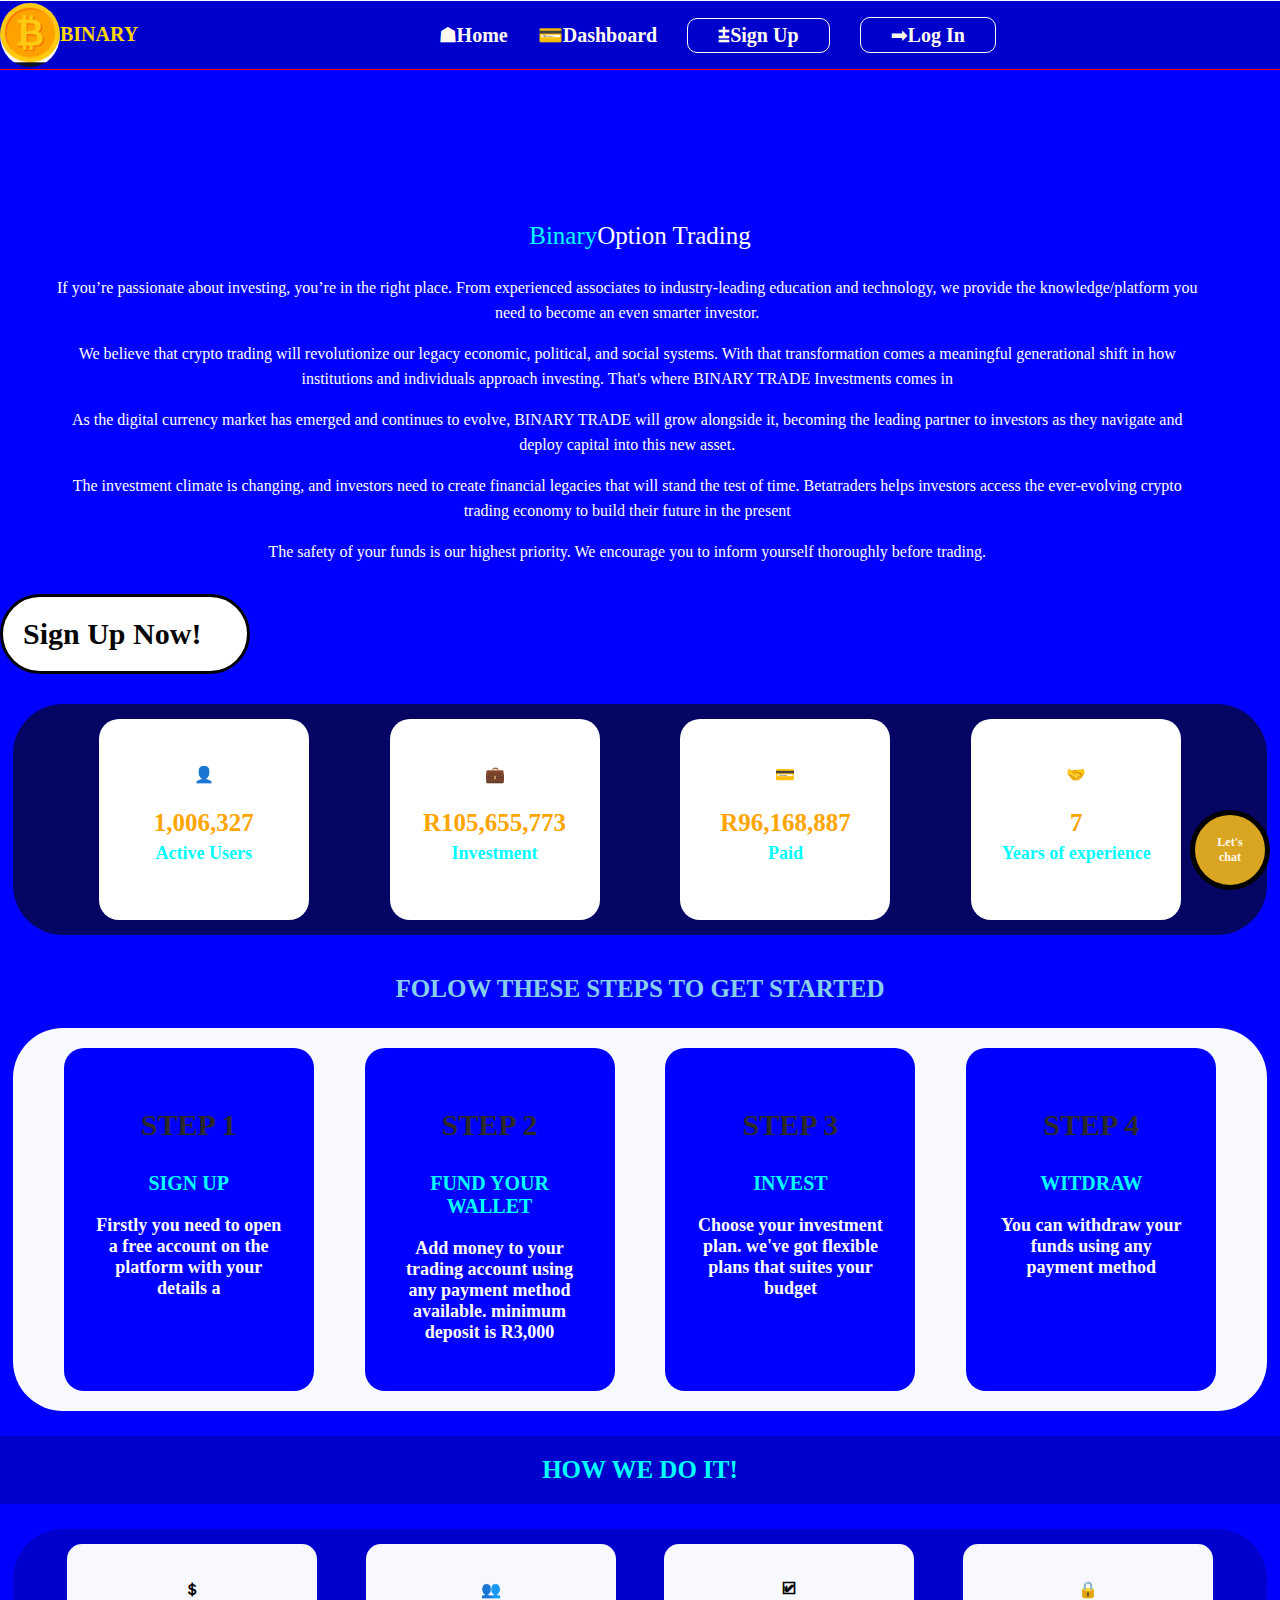
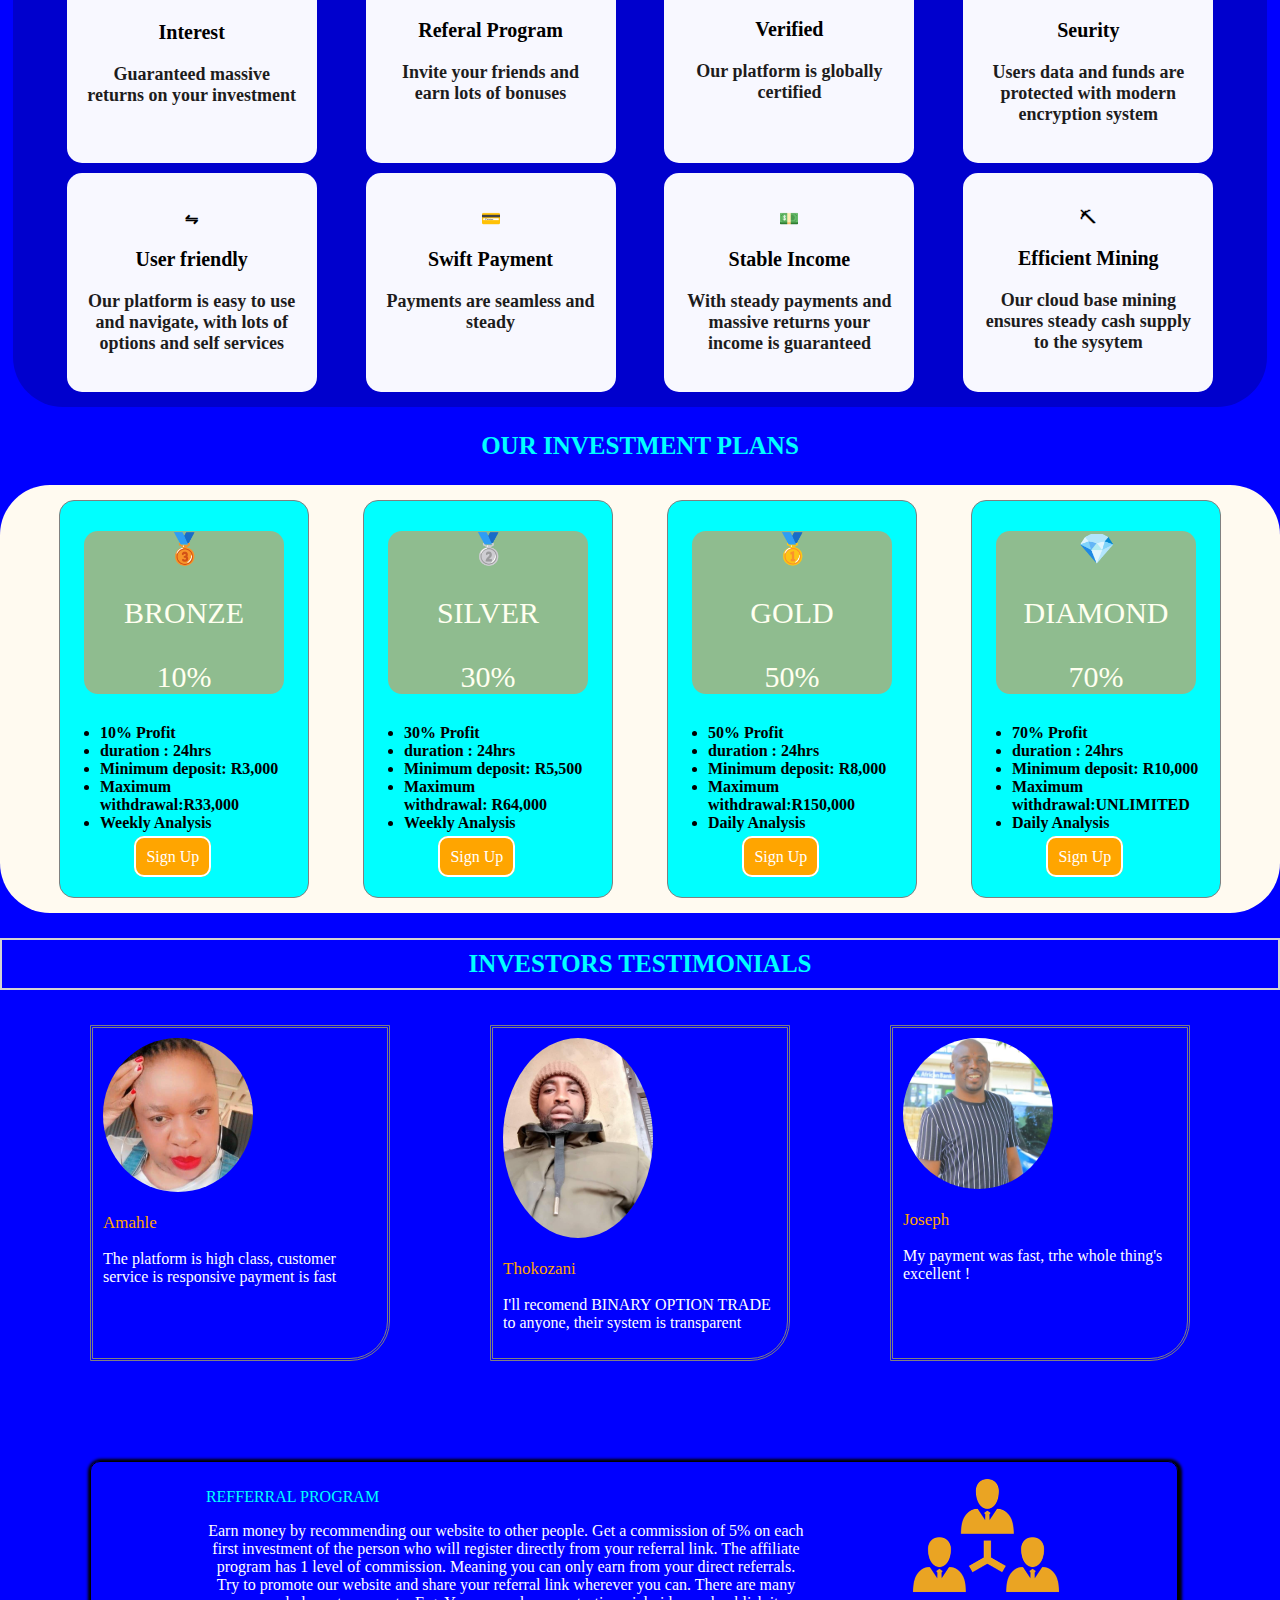
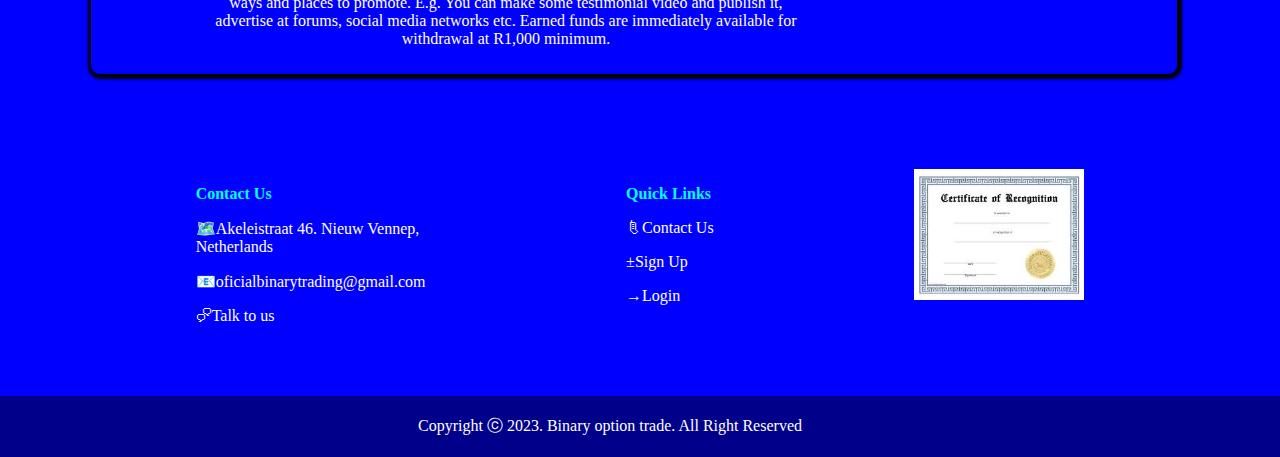
==== index.html @ 76a75206 "Add files via upload" ====
<!DOCTYPE html>
<html>
  <head>
    <title>BINARY TRADE</title>
    <meta charset="UTF-8">
    <meta name="viewport" content="width=device-width,initial-scale=1.0 user-scalable=no">

    <link rel="stylesheet" href="trade.css">
    <link rel="stylesheet" href="mobile.css">

    <script src="https://ajax.googleapis.com/ajax/libs/jquery/3.6.4/jquery.min.js"></script>

  </head>

  
<body>

<header>
<div class="nav">

<div class="nl">
<img class="logo" src="pix/logo.jpg">
<p class="name">BINARY</p>
</div>

<div class="menu">
  <nav>
    <ul>
      <li id="subm1"><a href="index.html">&#9751;Home</a><li>
      <li id="subm1"><a href="pay.html">&#128179;Dashboard</a><li>
      <li id="subm"><a href="reg.html">&#10866;Sign Up</a><li>
      <li id="subm"><a href="login.html">&#10143;Log In</a><li>
    </ul>
  </nav>

</div>

</div>
<button id="menuBt">&#9779;</button>
</header>

<div class="mobile-navigation-bar">
  <div id="smenu"><a href="index.html">Home</a></div>

  <div id="smenu"><a href="pay.html">Dashboard</a></div>

  <div id="smenu"><a href="reg.html">Register</a></div>

  <div id="smenu"><a href="login.html">Log In</a></div>
</div>

<div class="first-box">

<div class="welcome">
  <p id="head-w"><span class="b-w">Binary</span>Option Trading</p>

  <p id="wwd">
  If you’re passionate about investing, you’re in the right place. From experienced associates to industry-leading education and technology, we provide the knowledge/platform you need to become an even smarter investor.
  </p>

  <p id="wwd">
  We believe that crypto trading will revolutionize our legacy economic, political, and social systems. With that transformation comes a meaningful generational shift in how institutions and individuals approach investing. That's where BINARY TRADE Investments comes in
  </p>

  <p id="wwd">
  As the digital currency market has emerged and continues to evolve, BINARY TRADE will grow alongside it, becoming the leading partner to investors as they navigate and deploy capital into this new asset.
  </p>

  <p id="wwd">
  The investment climate is changing, and investors need to create financial legacies that will stand the test of time. Betatraders helps investors access the ever-evolving crypto trading economy to build their future in the present
  </p>

  <p id="wwd">
  The safety of your funds is our highest priority. We encourage you to inform yourself thoroughly before trading.
  </p>
  </div>

</div>

<p class="ss"><a href="reg.html">Sign Up Now</a>&#33;</p>

<div class="experience">
  <div>
    <p>&#128100;</p><p class="exp-desc">1,006,327 <br> <span class="exp-desc1">Active Users </span></p>
  </div>

  <div>
    <p>&#128188;</p><p class="exp-desc"> R105,655,773 <br> <span class="exp-desc1">Investment</span></p>
  </div>

  <div>
    <p>&#128179;</p><p class="exp-desc">R96,168,887 <br> <span class="exp-desc1">Paid  </span></p>
  </div>

  <div>
    <p>&#129309;</p><p class="exp-desc">7 <br> <span class="exp-desc1">Years of experience </span></p>
  </div>

</div>

<p class="step-word">FOLOW THESE STEPS TO GET STARTED</p>

<div class="steps">

  <div>
    <p>STEP 1</p>
    <p id="step-word1">SIGN UP</p>
    <p id="step-word2">Firstly you need to open a free account on the platform with your details a</p>
  </div>

  <div>
    <p>STEP 2</p>
    <p id="step-word1">FUND YOUR WALLET</p>
    <p id="step-word2">Add money to your trading account using any payment method available. minimum deposit is R3,000</p>
  </div>

  <div>
    <p>STEP 3</p>
    <p id="step-word1">INVEST</p>
    <p id="step-word2">Choose your investment plan. we've got flexible plans that suites your budget</p>
  </div>

  <div>
    <p>STEP 4</p>
    <p id="step-word1">WITDRAW</p>
    <p id="step-word2">You can withdraw your funds using any payment method</p>
  </div>

</div>


<p class="do">HOW WE DO IT! </p>

  <div class="we-do">

  <div>
    <p>&#65284;</p> 
    <p id="do-word">Interest</p> 
    <p id="do-word1">Guaranteed massive returns on your investment </p>
  </div>

  <div><p>&#128101;</p> 
    <p id="do-word">Referal Program</p>
     <p id="do-word1">Invite your friends and earn lots of bonuses</p>
  </div>

  <div>
    <p>&#128505;</p> 
    <p id="do-word">Verified</p> 
    <p id="do-word1">Our platform is globally certified</p>
  </div>

  <div>
    <p>&#128274;</p> 
    <p id="do-word">Seurity</p> 
    <p id="do-word1">Users data and funds are protected with modern encryption system</p>
  </div>

  <div>
    <p>&#8651;</p> 
    <p id="do-word">User friendly</p>  
    <p id="do-word1">Our platform is easy to use and navigate, with lots of options and self services</p>
  </div>

  <div>
    <p>&#128179;</p> 
    <p id="do-word">Swift Payment</p> <p id="do-word1">Payments are seamless and steady</p>
  </div>

  <div>
    <p>&#128181;</p> 
    <p id="do-word">Stable Income</p> 
    <p id="do-word1">With steady payments and massive returns your income is guaranteed</p>
  </div>

  <div>
    <p>&#9935;</p> 
    <p id="do-word">Efficient Mining</p> 
    <p id="do-word1">Our cloud base mining ensures steady cash supply to the sysytem</p>
  </div>

</div>

<p class="plan">OUR INVESTMENT PLANS</p>

<div class="big-plans">


  <div>
    <div class="plans-word1"><p>&#129353;</p> <p>BRONZE</p> <p>10%</p></div>

    <div class="plans-list">
      <ul>
        <li>10% Profit</li>
        <li>duration : 24hrs</li>
        <li>Minimum deposit: R3,000</li>
        <li>Maximum <br> withdrawal:R33,000</li>
        <li>Weekly Analysis</li>
      </ul>
   </div>

   <p class="plan-btn"><a href="beta-sign-up.html">Sign Up</a></p>

  </div>

  <div>

    <div class="plans-word1"><p>&#129352;</p> <p>SILVER</p> <p>30%</p></div>

    <div class="plans-list">
      <ul>
        <li>30% Profit</li>
        <li>duration : 24hrs</li>
        <li>Minimum deposit: R5,500</li>
        <li>Maximum <br> withdrawal: R64,000</li>
        <li>Weekly Analysis</li>
      </ul>
    </div>

    <p class="plan-btn"><a href="beta-sign-up.html">Sign Up</a></p>

  </div>

  <div>

    <div class="plans-word1"><p>&#129351;</p> <p>GOLD</p> <p>50%</p></div>

    <div class="plans-list">
      <ul>
        <li>50% Profit</li>
        <li>duration : 24hrs</li>
        <li>Minimum deposit: R8,000</li>
        <li>Maximum <br> withdrawal:R150,000</li>
        <li>Daily Analysis</li>
      </ul>
    </div>

    <p class="plan-btn"><a href="beta-sign-up.html">Sign Up</a></p>

  </div>

  <div>

    <div class="plans-word1"><p>&#128142;</p> <p>DIAMOND</p> <p>70%</p></div>

    <div class="plans-list">
      <ul>
        <li>70% Profit</li>
        <li>duration : 24hrs</li>
        <li>Minimum deposit: R10,000</li>
        <li>Maximum <br> withdrawal:UNLIMITED</li>
        <li>Daily Analysis</li>
      </ul>
    </div>

    <p class="plan-btn"><a href="beta-sign-up.html">Sign Up</a></p>

  </div>


</div>


<p class="testimonials">INVESTORS TESTIMONIALS</p>

<div class="investors">

  <div>
    <img class="inv-pix" src="pix/ama.jpg" >

    <p class="inv-name">Amahle</p>

    <p class="inv-word">The platform is high class, customer service is responsive payment is fast</p>
  </div>

  <div>
    <img class="inv-pix" src="pix/tok.jpg" >

    <p class="inv-name">Thokozani</p>

    <p class="inv-word">I'll recomend BINARY OPTION TRADE to anyone, their system is transparent</p>
  </div>

  <div>
    <img class="inv-pix" src="pix/jo.jpg">

    <p class="inv-name">Joseph</p>

    <p class="inv-word">My payment was fast, trhe whole thing's excellent !</p>
  </div>


</div>


<div class="ref-box">

  <div class="ref-wdd">
    <p id="ref-head">REFFERRAL PROGRAM</p>

    <p id="ref-wd">Earn money by recommending our website to other people. Get a commission of 5% on each first investment of the person who will register directly from your referral link. The affiliate program has 1 level of commission. Meaning you can only earn from your direct referrals. Try to promote our website and share your referral link wherever you can. There are many ways and places to promote. E.g. You can make some testimonial video and publish it, advertise at forums, social media networks etc. Earned funds are immediately available for withdrawal at R1,000 minimum.</p>
  </div>

  <div class="ref-pics">
    <img id="ref-pix" src="pix/referral.png">
  </div>

</div>


<div class="last">

  <div class="last2">
    <p id="last-head">Contact Us</p>
    <p>&#128506;&#65039;Akeleistraat 46. Nieuw Vennep,<br> Netherlands</p>
    <p>&#128231;oficialbinarytrading@gmail.com</p>
    <p><a href="#">&#128490;Talk to us</a></p>
  </div>

  <div  class="last2">
    <p id="last-head">Quick Links</p>
    <p><a href="#">&#128385;Contact Us</a></p>
    <p><a href="reg.html">&#177;Sign Up</a></p>
    <p><a href="login.html">&#8594;Login</a></p>
  </div>

  <div>
  <img id="cert" src="pix/certi.jpeg">
  </div>

</div>

<p class="chat"><a href="https://wa.me/message/EAETWD6QFGSRO1" target="_blank">Let's chat</a></p>


<div class="footer">Copyright &#9426; 2023. Binary option trade. All Right Reserved</div>


<script src="trade.js"></script>
</body>

</html>
---- trade.css ----
@charset "UTF-8";

*{
  box-sizing:border-box;
}

body{
  background-color:#0000ff;
  margin:0px;
}

.nav{
  width:100%;
  background-color:#0000cd;
  border-top:1px solid white;
  border-bottom:1px solid red;
  display:flex;
  flex-wrap:wrap;
  align-items:center;
  overflow: hidden;
  position: fixed;
  top:0px;
}

.menu{
  width:60%;
  justify-content:space-evenly;
}

.nl{
  display:flex;
  align-items:center;
}

.logo{
  width:60px;
  border-radius: 50%;
}

.name{
  color:gold;
  font-size:20px;
  font-weight:bold;
}

nav{
  padding:0px;
  margin-left:30%;
  width:100%;
}

nav ul{
  list-style-type:none;
}

nav ul li{
  display:inline-block;
}

nav ul li a:link{
  color:#fffaf0;
  text-decoration:none;
  font-size:20px;
  font-weight:700;
  padding-left:0px;
  margin-left:30px;
}

nav ul li a,visited{
  color:#fffaf0;
  text-decoration:none;
  font-size:20px;
  font-weight:700;
  padding-left:0px;
  margin-left:30px;
}

nav ul li a:hover{
  cursor:pointer;

}

#subm{
  border:1px solid #fffaf0;
  padding:5px 5px;
  margin-left:30px;
  padding-left:0px;
  padding-right:30px;
  text-align:left;
  border-radius:10px;
}

#subm:hover{
  color:#fffaf0;
  background-color:black;
}

#subm1 a:hover{
  color:#ff4500;
}

.first-box{
  margin-top:150px;
  justify-content:space-between;
  width:100%;
  
}

#head-w{
  color:white;
  font-size:25px;
  font-weight:500;
  text-align: center;
}

.b-w{
 color:cyan;
}

#wwd{
  width:90%;
  line-height:25px;
  color:white;
  text-align: center;
  margin-left: 4%;
}

.ss{
  background-color:white;
  width:250px;
  font-size:30px;
  padding:20px 20px;
  border-radius:40px;
  font-weight:700;
  border:3px solid black;
  text-decoration: none;
}

.ss a, link{
  text-decoration: none;
  color: #050505;
}

.ss a:visited{
  text-decoration: none;
  color: #050505;
}


.ss:hover{
  background-color:rgb(243, 227, 9);
  cursor:pointer;
}

.experience{
  display:flex;
  background-color:rgb(5, 5, 99);
  justify-content:space-evenly;
  flex-wrap:wrap;
  width:98%;
  margin-left:1%;
  padding:10px;
  border-radius: 50px;
  margin-bottom: 40px;
}

.experience>div{
  width:210px;
  background-color:white;
  padding:30px;
  margin:5px;
  text-align:center;
  border-radius:20px;
}

.exp-desc{
color:orange;
font-size:25px;
font-weight:700;

}

.exp-desc1{
color:cyan;
font-size:18px;
}

.exp-signs{
font-size:20px;
color:black;
}

.step-word{
  color:skyblue;
  font-size:25px;
  font-weight:bold;
  text-align:center;
}

.steps{
  display:flex;
  background-color:#f8f8ff;
  justify-content:space-evenly;
  flex-wrap:wrap;
  width:98%;
  margin-left:1%;
  margin-bottom:20px;
  padding:10px;
  border-radius: 50px;
}

.steps>div{
  width:250px;
  background-color:blue;
  padding:30px;
  margin:10px;
  text-align:center;
  border-radius:20px;
  font-size:30px;
  font-weight: bold;
  color:rgb(43, 41, 41);
}

#step-word1{
  font-size:20px;
  color:cyan;
  font-weight:bold;
}

#step-word2{
  font-size:18px;
  color:white;
  font-weight:bold;
}

.do{
  text-align:center;
  font-weight:bold;
  color:cyan;
  font-size:25px;
  background-color: #0000cd;
  padding: 20px;
}

.we-do{
  width:98%;
  margin-left:1%;
  display:flex;
  flex-wrap:wrap;
  justify-content:space-evenly;
  background-color:#0000cd;
  padding:10px;
  border-radius: 50px;
}

.we-do>div{
  background-color:#f8f8ff;
  width:250px;
  padding:20px;
  margin:5px;
  color:black;
  font-weight: bold;
  border-radius:15px;
  text-align:center;
}

#do-word{
  font-size:20px;
  color:black;
  font-weight:bold;
}

#do-word1{
  font-size:18px;
  color:rgb(29, 28, 28);
}

.plan{
  text-align:center;
  font-weight:bold;
  color:cyan;
  font-size:25px;
}

.big-plans{
  display:flex;
  flex-wrap:wrap;
  justify-content:space-evenly;
  padding:10px;
  background-color:#fffaf0;
  width:100%;
  border-radius: 50px;
}

.big-plans>div{
  width:250px;
  border:solid 1px grey;
  border-radius:15px;
  margin:5px;
  background-color:#00ffff;
  padding-bottom:15px;
}

.plans-word1{
  text-align:center;
  font-size:30px;
  background-color:#8fbc8f;
  color:#fffff0;
  width:200px;
  border-radius:14px;
  margin:24px;
}

.plans-list{
  font-weight: bold;
}

.plan-btn a,link{
  color:white;
  background-color:orange;
  width:100px;
  margin-left:30%;
  padding:10px;
  text-align:center;
  border-radius:10px;
  border:2px solid white;
  text-decoration: none;
}


.plan-btn a:hover{
  color:goldenrod;
  background-color:white;
  border-color:goldenrod;
  cursor:pointer;
}

.investors{
  display:flex;
  justify-content:space-evenly;
  flex-wrap:wrap;
}

.investors>div{
  border: double grey 3px;
  padding:10px;
  margin:10px;
  color:white;
  width:300px;
  justify-content:center;
  border-bottom-right-radius:40px ;
}

.testimonials{
  color:cyan;
  border:lightgrey 2px solid;
  background-color:blue;
  text-align:center;
  font-size:25px;
  font-weight:bold;
  padding:10px;
  display:block;
}

.inv-pix{
  width:150px;
  border-radius:50%;
}

.inv-name{
  color:orange;
  font-size:17px;
  font-weight:500;
}

.ref-box{
  width:85%;
  display:flex;
  justify-content:space-evenly;
  margin:7%;
  border:1px solid black;
  border-radius:10px;
  padding:10px;
  box-shadow:1px 1px 3px 3px black;
  flex-wrap:wrap;
}

.ref-wdd{
  width: 600px;
}

#ref-pix{
width:150px;
}

#ref-wd{
color:white;
text-align: center;
width: 100%;
}

#ref-head{
font-size:16px;
font-weight:500;
color:cyan;
}

.last{
  display:flex;
  justify-content:space-evenly;
  flex-wrap: wrap;
  width:100%;
}

.last>div{
  margin: 5px;
}

.last2{
  color:white;
  text-align:left;
}

.last2 a:hover{
  text-decoration:under-line;
  color:darkblue;
}

.last2 a,link{
text-decoration:none;
color:white;
}

#last-head{
  margin-bottom:10px;
  color:cyan;
  font-weight:700;
}

#cert{
width:170px;
}

#last-pics{
  width:18px;
  border-radius:50%;
}

.chat{
  font-size:16px;
  width:80px;
  padding:20px;
  background-color:goldenrod;
  text-align:center;
  font-weight:700;
  border:5px solid black;
  border-radius:50%;
  font-size:12px;
  float:right;
  position:sticky;
  bottom:10px;
  right:10px;
}

.chat a, link{
  text-decoration: none;
}

.chat a, link:hover{
  color: #fffaf0;
}

.chat:hover{
  background-color:transparent;
  color:white;
  cursor:pointer;
  border-color:white;
}
.footer{
  background-color:darkblue;
  color:white;
  padding:20px;
  margin-top:50px;
  text-align:center;
}

.contact-box{
  display: flex;
  color: #f8f8ff;
  margin-top: 50px;
}


.contact-box a,link{
  text-decoration: none;
  color: #fffaf0;
}


#menuBt{
  position: fixed;
  right: 10px;
  top: 10px;
  font-weight: bold;
  font-size: 20px;
  padding: 5px 10px;
  background-color: #dadfe0;
  border-radius: 10px;
  border: 1px solid rgb(6, 117, 6);
  display: none;
}

.main-board{
  margin-top: 70px;
  width: 90%;
  margin-left: 5%;
  color: #000000;
  background-color: #8f8f8f;
  display: flex;
  padding: 70px;
  display: grid;
  grid-template-columns:40% 40%;
  border-radius: 30px;
  justify-content: center;
  align-items: center;
}

.c-title{
  color: #ffbb00;
  font-weight: bold;
}

.minib{
  border: #000000 2px solid;
  padding: 20px;
  margin: 10px;
  text-align: center;
  border-radius:20px 20px 40px 50px ;
  font-weight: bold;
  font-size: 18px;
}

.tots{
  border: #3a3838 solid 2px;
  margin: 10px;
  text-align: center;
  border-radius: 20px;
  font-weight: bold;
  font-size: 18px;
}

.deposit-box{
  border: #141414 2px solid;
  display: flex;
  flex-direction: column;
  padding: 20px;
  margin-top: 30px;
  justify-content: center;
  width: fit-content;
  margin-left: 1%;
  border-radius: 10px;
}

.inpValue{
  width: 200px;
  padding: 5px;
  outline: none;
  color: #0000cd;
  font-weight: bold;
  border-radius: 5px;
}

.withdraw{
  margin: 10px;
  margin-left: 0;
}

#wbtn{
  width: fit-content;
}

.pay-box{
  display: flex;
  justify-content: space-evenly;
  flex-wrap: wrap;
  padding-bottom: 10px;
  margin-bottom: 50px;
  color: #f8f8ff;
}

.reg-btn{
  margin-left: 30%;
  padding: 20px;
  width: 150px;
  border-radius: 10px;
  font-size: 20px;
  font-weight: bold;
}

.reg-box{
  display: flex;
  flex-direction: column;
  width: fit-content;
  margin-top: 100px;
  margin-left: 5% ;
  width: 90%;
  font-size: 30px;
  color: white;
  font-weight: bold;
}

.log-box{
  margin-top: 100px;
  margin-left: 3%;
  font-size: 20px;
  font-weight: bold;
  color: #ffffff;
}

.log-btn{
  margin-left: 20%;
}
---- mobile.css ----
@media (max-width:650px){
  *{
    box-sizing: border-box;
  }

  body{
    padding: 2px;
  }
  
  .menu{
    display: none;
  }
  
  .nav{
    justify-content: space-between;
  }
  
  .mobile-navigation-bar{
    background-color: rgb(12, 234, 241, 0.89);
    width: 70%;
    display: flex;
    flex-direction: column;
    align-items: center;
    position: fixed;
    left: 10px;
    top:1px;
    border-radius: 20px;
    display: none;
    padding: 10px;
  }

  #smenu{
    border: 2px solid white;
    margin-bottom: 10px;
    padding: 5px;
    border-radius: 10px;
    font-size: 18px;
    font-weight: bold;
    width: 98%;
    text-align: center;
  }

  #smenu:hover{
    cursor: pointer;
    background-color: #0808ff;
  }

  #smenu a,link{
    color:white;
    text-decoration: none;
  }

  
  
  .first-box{
    display: block;
    align-items: center;
    justify-content: center;
    text-align: center;
    width: 100%;
    padding-left: 5px;
  }
  
  .experience{
    display: flex ;
    align-items: center;
    justify-content: center;
  }
  
  .experience>div{
    width: 450px;
    padding: 3px;
    margin: 10px;
  }
  
  #wwd{
    text-align: center;
    line-height:25px;
    color:white;
    }
  
  .welcome{
    width: 100%;
  }

  #menuBt{
   display: block;
  }
  
  .main-board{
    display: grid;
    grid-template-columns: 90%;
  }

  reg-box{
    display: flex;
    flex-direction: column;
    width: fit-content;
    margin-top: 50%;
  }
}
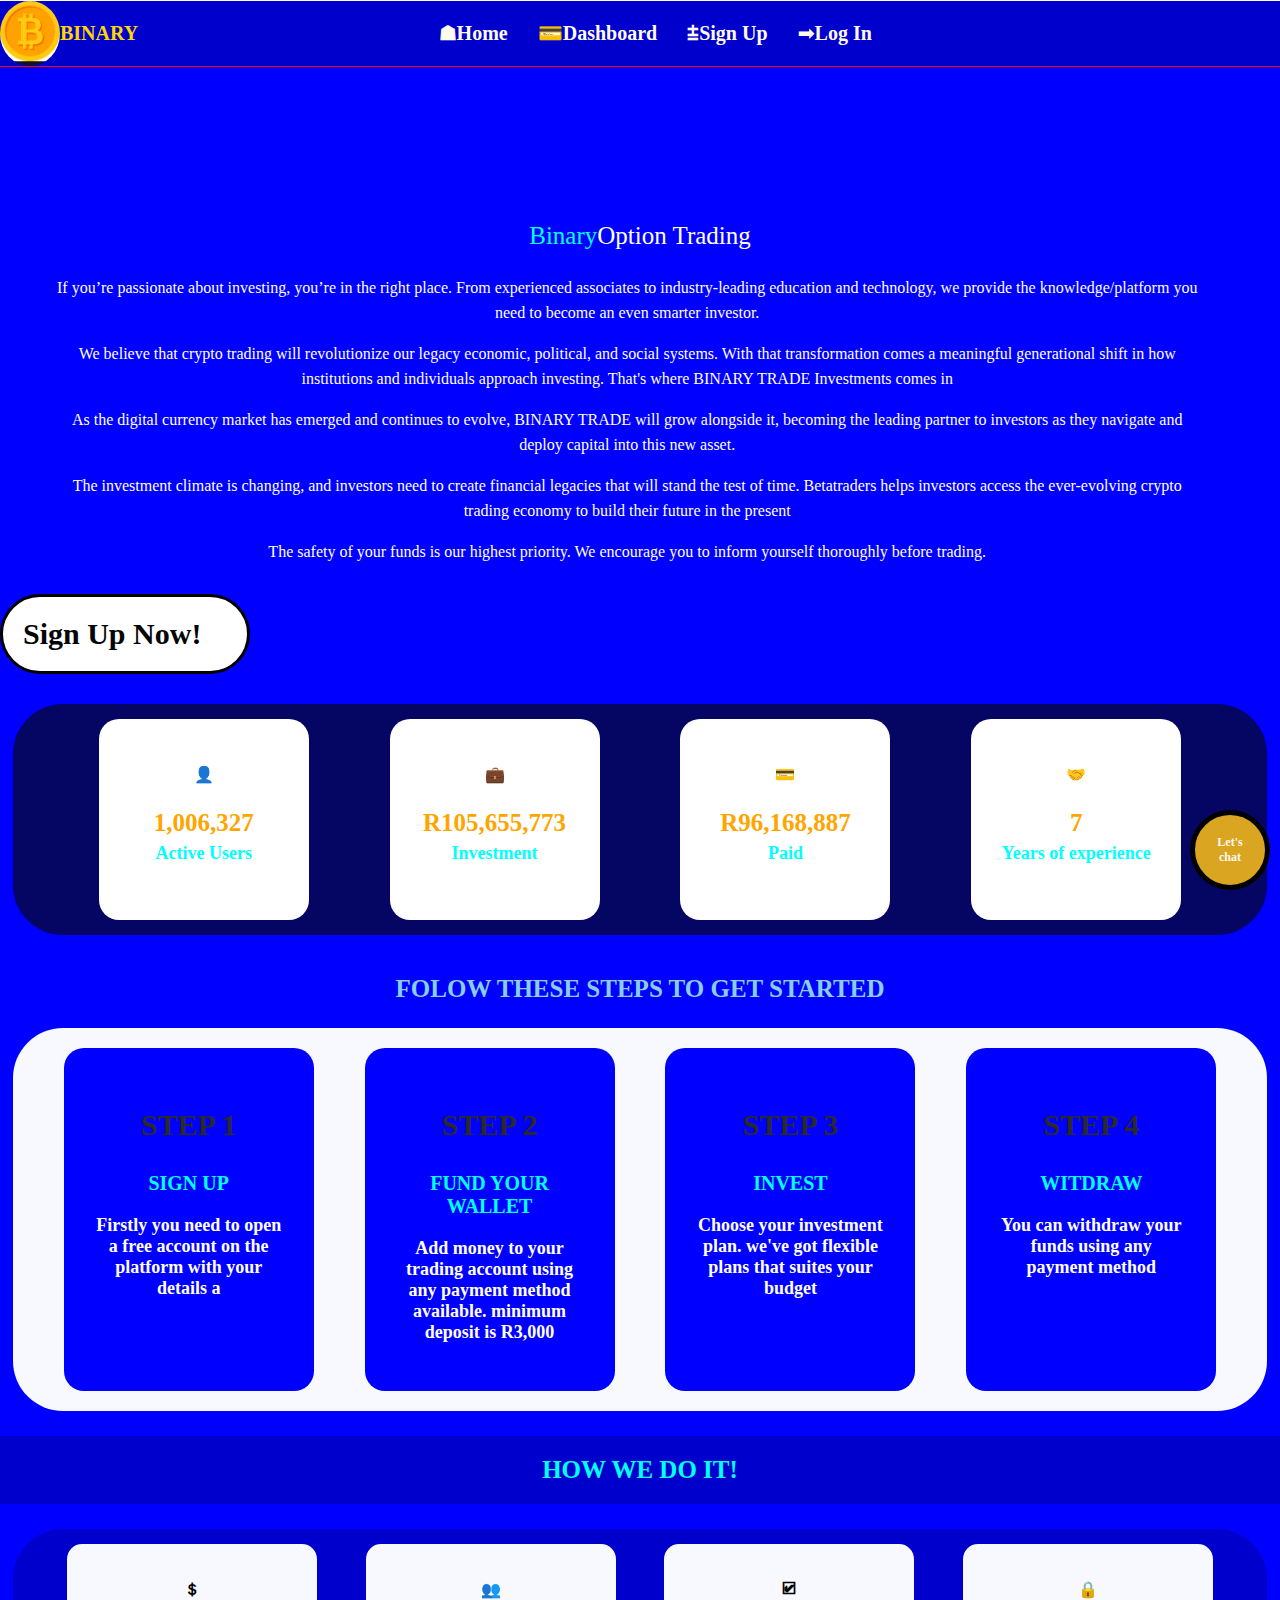
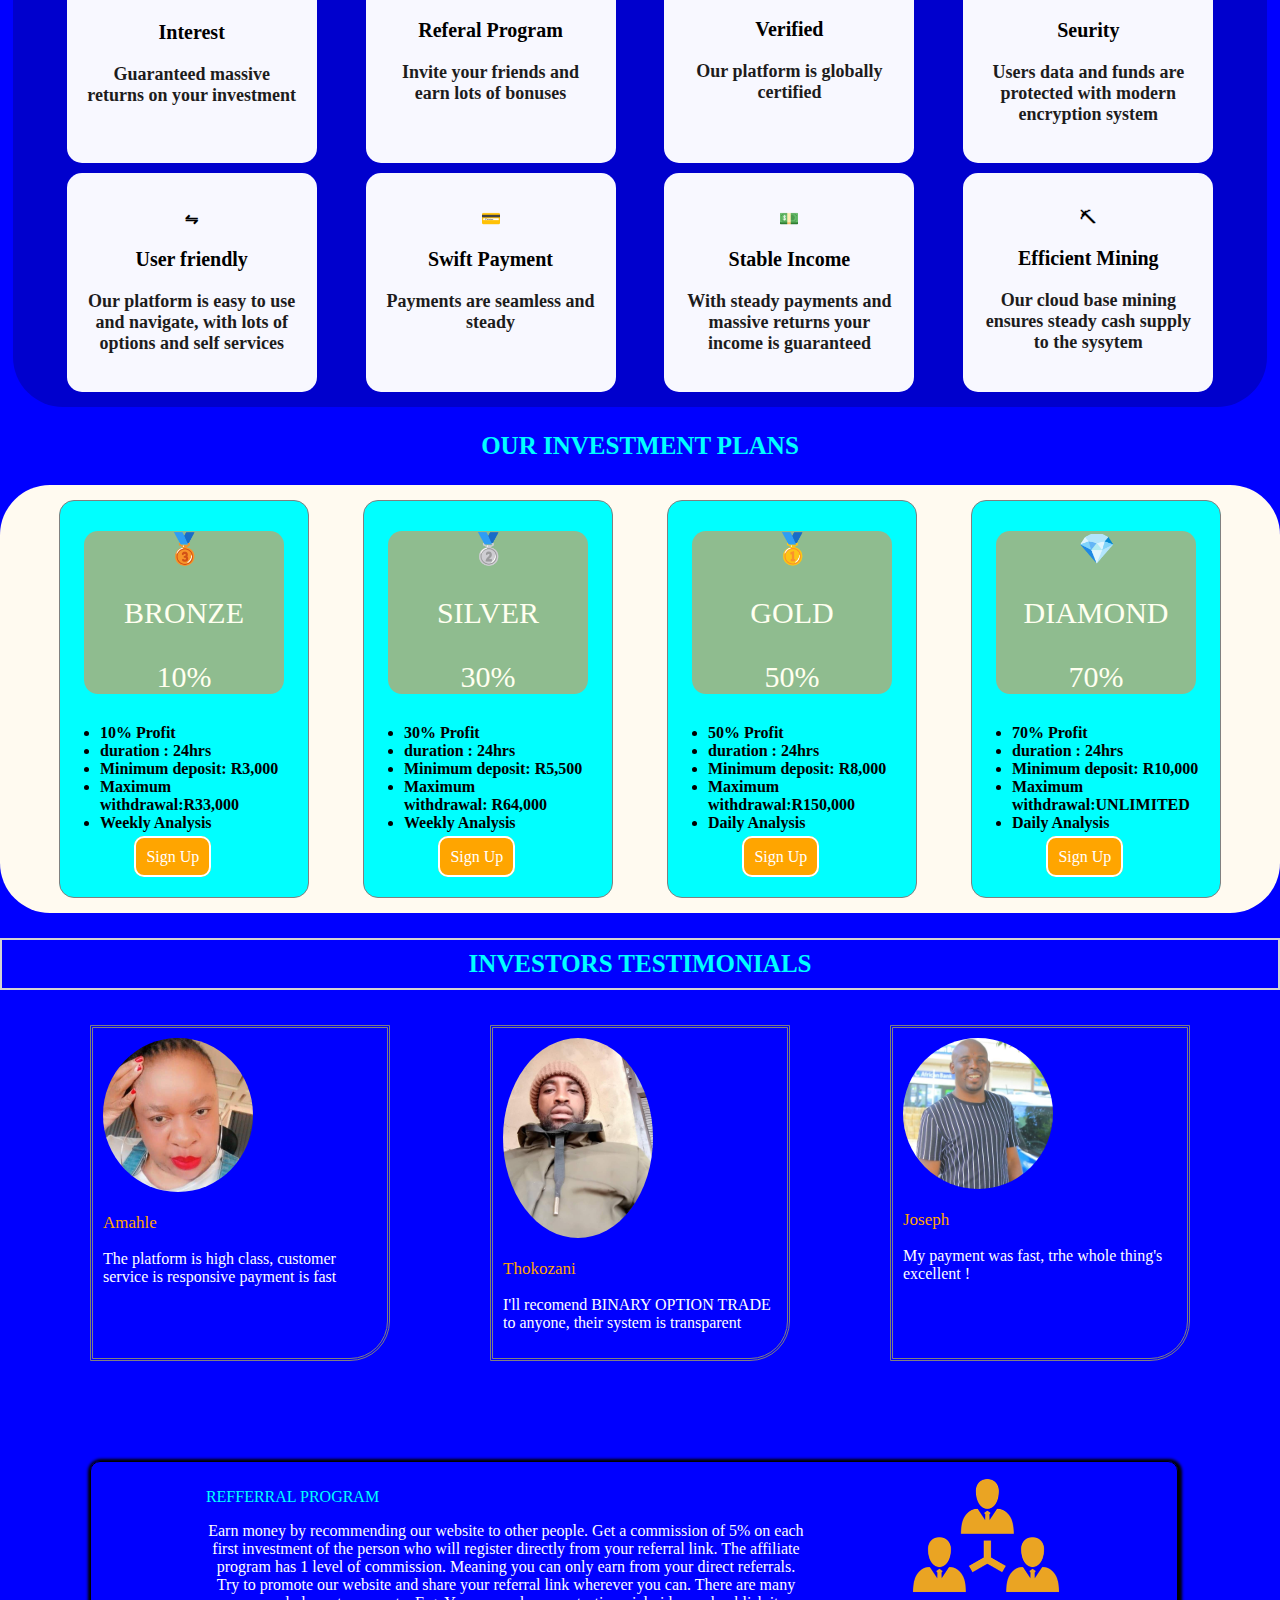
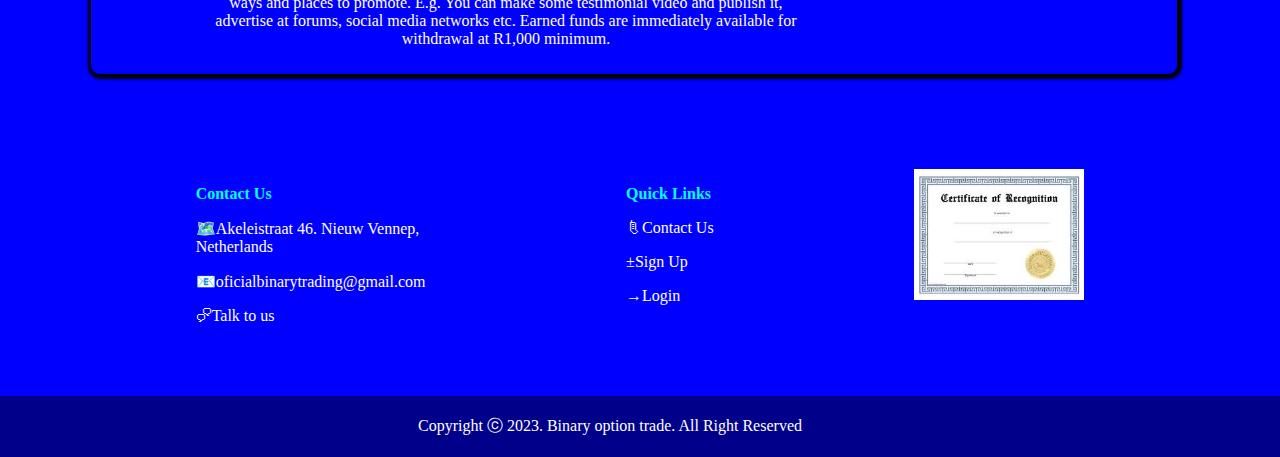
==== commit 0cd3aedf: "Update index.html" ====
--- a/index.html
+++ b/index.html
@@ -28,8 +28,8 @@
     <ul>
       <li id="subm1"><a href="index.html">&#9751;Home</a><li>
       <li id="subm1"><a href="pay.html">&#128179;Dashboard</a><li>
-      <li id="subm"><a href="reg.html">&#10866;Sign Up</a><li>
-      <li id="subm"><a href="login.html">&#10143;Log In</a><li>
+      <li id="subm no-go"><a href="reg.html">&#10866;Sign Up</a><li>
+      <li id="subm no-go"><a href="login.html">&#10143;Log In</a><li>
     </ul>
   </nav>
 
@@ -44,9 +44,9 @@
 
   <div id="smenu"><a href="pay.html">Dashboard</a></div>
 
-  <div id="smenu"><a href="reg.html">Register</a></div>
-
-  <div id="smenu"><a href="login.html">Log In</a></div>
+  <div id="smenu no-go"><a href="reg.html">Register</a></div>
+
+  <div id="smenu no-go"><a href="login.html">Log In</a></div>
 </div>
 
 <div class="first-box">
@@ -339,4 +339,4 @@
 <script src="trade.js"></script>
 </body>
 
-</html>+</html>
--- a/trade.css
+++ b/trade.css
@@ -620,3 +620,7 @@
 .log-btn{
   margin-left: 20%;
 }
+
+#no-go{
+  pointer-events: none;
+}
